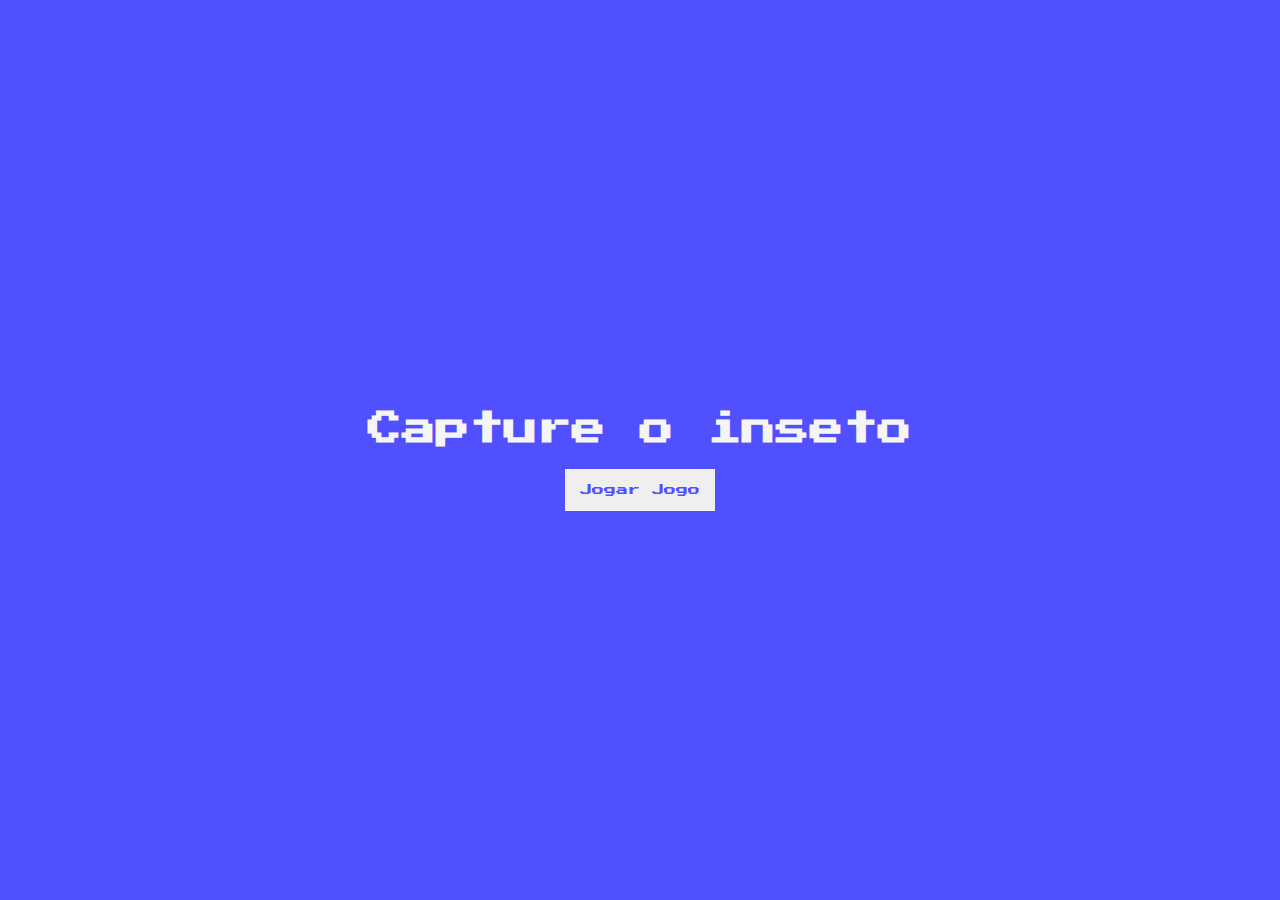
==== Day 004 - Catch the Insect/index.html @ 92c109ee "Project day 004 incomplete" ====
<html lang="pt-br">
<head>
    <meta charset="UTF-8">
    <meta name="viewport" content="width=device-width, initial-scale=1.0">
    <title>Document</title>
    <link rel="stylesheet" href="./style.css">
</head>
<body>
    <div id="initialPage" class="screen">
        <h1>Capture o inseto</h1>
        <button id="playGameBtt" onclick="insectPage()">Jogar Jogo</button>
    </div>
    <div id="insectSelection" class="screen">
        <h1>Qual é o seu inseto "favorito"?</h1>
        <ul>
            <li>
                <button class="insect">
                    <p>Mosca</p>
                    <img src="./images/mosca.png" alt="Imagem de uma mosca"/>
                </button>
            </li>
            <li>
                <button class="insect">
                    <p>Lagartixa</p>
                    <img src="./images/lagartixa.png" alt="Imagem de uma lagartixa"/>
                </button>
            </li>
            <li>
                <button class="insect">
                    <p>Barata</p>
                    <img src="./images/barata.png" alt="Imagem de uma barata"/>
                </button>
            </li>
            <li>
                <button class="insect">
                    <p>Minhoca</p>
                    <img src="./images/minhoca.png" alt="Imagem de uma minhoca">
                </button>
            </li>
        </ul>
    </div>
    <div id="gameContainer">

    </div>
    <script src="./script.js"></script>
</body>
</html>
---- Day 004 - Catch the Insect/style.css ----
@import url('https://fonts.googleapis.com/css2?family=Press+Start+2P&display=swap');

* {
    box-sizing: border-box;
}

body {
    background-color: #5050ff;
    color: whitesmoke;
    font-size: 17px;
    font-family: "Press Start 2P";
}

.screen {
    max-width: 100%;
    max-height: 100%;
    width: 100vw;
    height: 100vh;
    align-items: center;
    justify-content: center;
    display: flex;
    flex-direction: column;
}

#insectSelection {
    max-width: 100%;
    max-height: 100%;
    width: 100vw;
    height: 100vh;
    align-items: center;
    justify-content: center;
    display: flex;
    flex-direction: column;
}

#playGameBtt {
    font-size: 12px;
    font-family: "Press Start 2P";
    color: #5050ff;
    border: none;
    padding: 15px;
    outline: none;
}

#playGameBtt:hover {
    cursor: pointer;
}

ul {
    max-height: 150px;
}

ul li {
    list-style-type: none;
    display: inline-block;
    vertical-align: top;
}

.insect {
    width: 150px;
    height: 150px;
    background-color: #5050ff;
    color: whitesmoke;
    font-size: 15px;
    border: 2px solid whitesmoke;    
    outline: none;
}

.insect p {
    font-family: "Press Start 2P";
}

.insect:hover {
    background-color: whitesmoke;
    color: #5050ff;
    cursor: pointer;
}
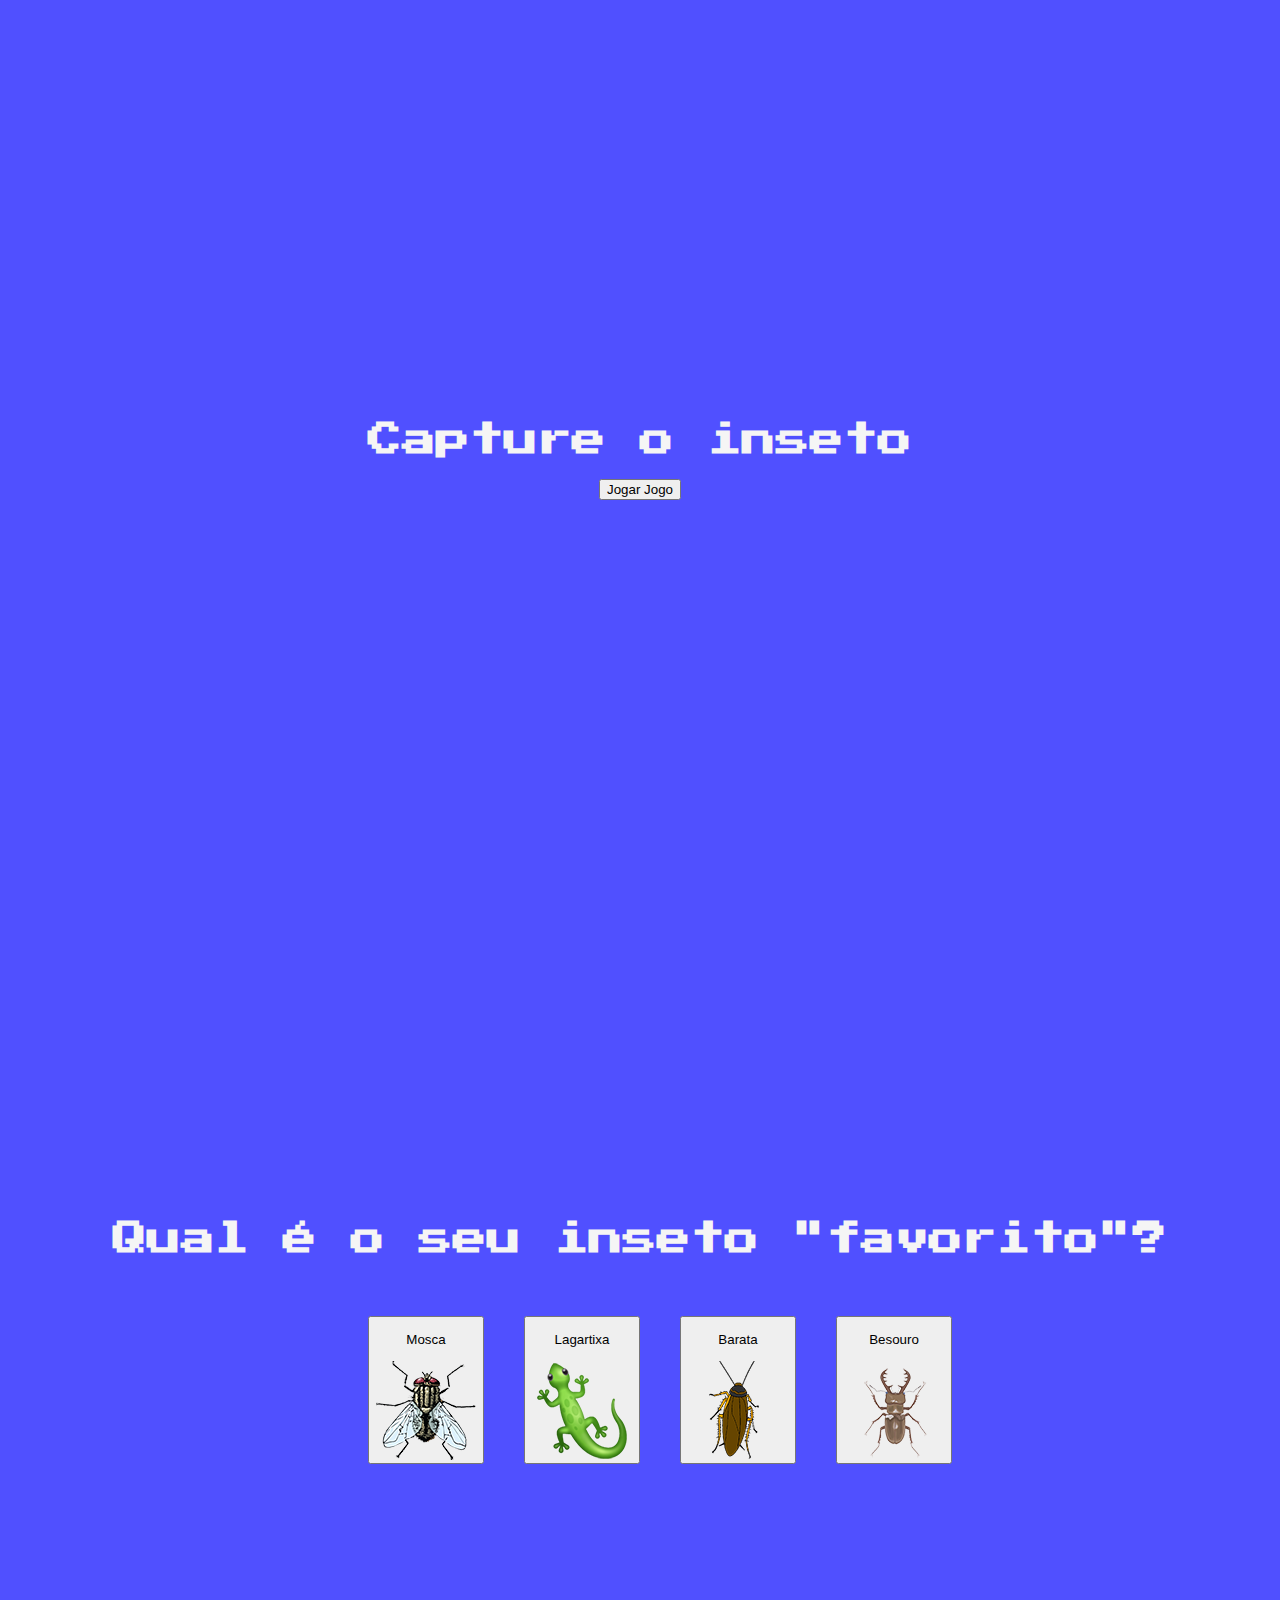
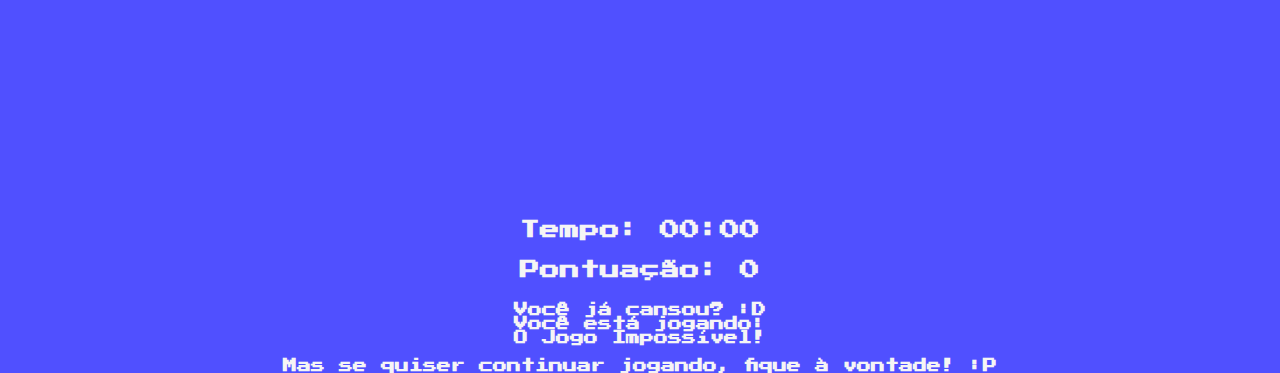
==== commit e5a17524: "Remaking Project 004" ====
--- a/Day 004 - Catch the Insect/index.html
+++ b/Day 004 - Catch the Insect/index.html
@@ -2,45 +2,56 @@
 <head>
     <meta charset="UTF-8">
     <meta name="viewport" content="width=device-width, initial-scale=1.0">
-    <title>Document</title>
+    <title>Capture o inseto</title>
     <link rel="stylesheet" href="./style.css">
 </head>
 <body>
-    <div id="initialPage" class="screen">
+    <div id="initialScreen" class="screen">
         <h1>Capture o inseto</h1>
-        <button id="playGameBtt" onclick="insectPage()">Jogar Jogo</button>
+        <button id="startBtn">Jogar Jogo</button>
     </div>
-    <div id="insectSelection" class="screen">
+    <div id="insectScreen" class="screen">
         <h1>Qual é o seu inseto "favorito"?</h1>
-        <ul>
+        <ul id="insectsList">
             <li>
-                <button class="insect">
+                <button id="fly" class="chooseInsectBtn">
                     <p>Mosca</p>
                     <img src="./images/mosca.png" alt="Imagem de uma mosca"/>
                 </button>
             </li>
             <li>
-                <button class="insect">
+                <button id="lizard" class="chooseInsectBtn">
                     <p>Lagartixa</p>
                     <img src="./images/lagartixa.png" alt="Imagem de uma lagartixa"/>
                 </button>
             </li>
             <li>
-                <button class="insect">
+                <button id="roach" class="chooseInsectBtn">
                     <p>Barata</p>
                     <img src="./images/barata.png" alt="Imagem de uma barata"/>
                 </button>
             </li>
             <li>
-                <button class="insect">
-                    <p>Minhoca</p>
-                    <img src="./images/minhoca.png" alt="Imagem de uma minhoca">
+                <button id="bettle" class="chooseInsectBtn">
+                    <p>Besouro</p>
+                    <img src="./images/besouro.png" alt="Imagem de um besouro">
                 </button>
             </li>
         </ul>
     </div>
-    <div id="gameContainer">
-
+    <div id="gameScreen">
+        <h3 id="time">Tempo: 00:00</h3>
+        <h3 id="score">Pontuação: 0</h3>
+        <h5 id="annoyingMessage">
+            Você já cansou? :D
+            <br/>
+            Você está jogando:
+            <br/>
+            O Jogo Impossível!
+            <br/>
+            <br>
+            Mas se quiser continuar jogando, fique à vontade! :P
+        </h5>
     </div>
     <script src="./script.js"></script>
 </body>
--- a/Day 004 - Catch the Insect/style.css
+++ b/Day 004 - Catch the Insect/style.css
@@ -5,73 +5,38 @@
 }
 
 body {
+    height: 100vh;
     background-color: #5050ff;
     color: whitesmoke;
     font-size: 17px;
     font-family: "Press Start 2P";
+    text-align: center;
+	margin: 0;
 }
 
 .screen {
     max-width: 100%;
     max-height: 100%;
     width: 100vw;
-    height: 100vh;
-    align-items: center;
-    justify-content: center;
-    display: flex;
-    flex-direction: column;
+	height: 100vh;
+	display: flex;
+	align-items: center;
+	justify-content: center;
+	flex-direction: column;
+	transition: margin 0.75s linear;
 }
 
-#insectSelection {
-    max-width: 100%;
-    max-height: 100%;
-    width: 100vw;
-    height: 100vh;
-    align-items: center;
-    justify-content: center;
-    display: flex;
-    flex-direction: column;
+.screen.up {
+    margin-top: -100vh;
 }
 
-#playGameBtt {
-    font-size: 12px;
-    font-family: "Press Start 2P";
-    color: #5050ff;
-    border: none;
-    padding: 15px;
-    outline: none;
+#insectsList {
+    display: flex;
+    flex-wrap: wrap;
+    justify-content: center;
+    list-style-type: none;
 }
 
-#playGameBtt:hover {
-    cursor: pointer;
-}
-
-ul {
-    max-height: 150px;
-}
-
-ul li {
-    list-style-type: none;
-    display: inline-block;
-    vertical-align: top;
-}
-
-.insect {
-    width: 150px;
-    height: 150px;
-    background-color: #5050ff;
-    color: whitesmoke;
-    font-size: 15px;
-    border: 2px solid whitesmoke;    
-    outline: none;
-}
-
-.insect p {
-    font-family: "Press Start 2P";
-}
-
-.insect:hover {
-    background-color: whitesmoke;
-    color: #5050ff;
-    cursor: pointer;
+#insectsList li {
+    margin: 20px;
 }